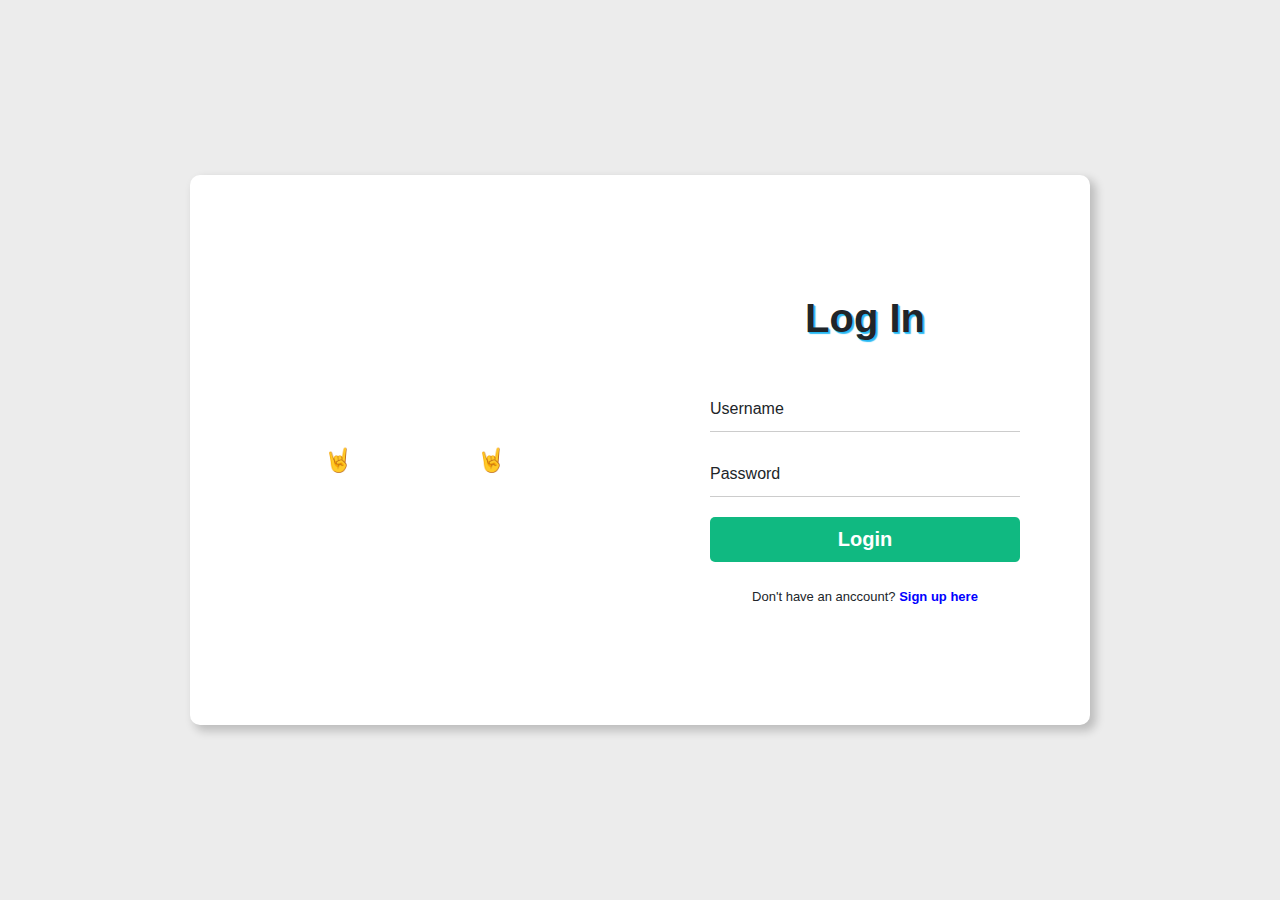
==== src/main/resources/templates/login.html @ ab3314fc "first commit" ====
<!DOCTYPE html>
<html lang="en">

<head>
    <meta charset="UTF-8">
    <meta http-equiv="X-UA-Compatible" content="IE=edge">
    <meta name="viewport" content="width=device-width, initial-scale=1.0">
    <title>GIC Café</title>
    <link rel="stylesheet" href="https://cdn.jsdelivr.net/npm/bootstrap@5.3.0-alpha2/dist/css/bootstrap.min.css">
    <style>
        * {
            font-family: 'Poppins', sans-serif;
        }

        .wrapper {
            background: #ececec;
            padding: 0 20px 0 20px;
        }

        .main {
            display: flex;
            justify-content: center;
            align-items: center;
            min-height: 100vh;
        }

        header h1 {
            font-weight: 700;
            text-transform: capitalize;
            text-shadow: 1px 1px 1px rgb(36, 183, 242), 2px 2px 1px rgb(57, 191, 245);
        }

        .row {
            width: 900px;
            height: 550px;
            border-radius: 10px;
            background: #fff;
            box-shadow: 5px 5px 10px 1px rgba(0, 0, 0, 0.2);
        }

        .side-image {
            background-image: url('https://img.freepik.com/premium-photo/aerial-top-view-various-coffee-latte-art-cappuccino-coffee-cup-wooden-table-generative-ai_106651-6897.jpg?ext=jpg');
            background-position: center;
            background-size: cover;
            background-repeat: no-repeat;
            position: relative;
            border-radius: 10px 0 0 10px;
        }

        img {
            width: 35px;
            position: absolute;
            top: 30px;
            left: 30px;
        }

        .web {
            font-weight: 700;
            text-decoration: underline;
        }

        .text {
            position: absolute;
            top: 50%;
            left: 50%;
            transform: translate(-50%, -50%);
        }

        .text p {
            color: #fff;
            font-size: 23px;
        }

        .right {
            display: flex;
            justify-content: center;
            align-items: center;
            position: relative;
        }

        .input-box {
            width: 330px;
            box-sizing: border-box;
        }

        .input-box header {
            font-weight: 700;
            text-align: center;
            margin-bottom: 45px;
        }

        .input-field {
            display: flex;
            flex-direction: column;
            position: relative;
            padding: 0 10px 0 10px;
        }

        .input {
            height: 45px;
            width: 100%;
            background: transparent;
            border: none;
            border-bottom: 1px solid rgba(0, 0, 0, 0.2);
            outline: none;
            margin-bottom: 20px;
            color: #40414a;
        }

        .input-box .input-field label {
            position: absolute;
            top: 10px;
            left: 10px;
            pointer-events: none;
            transition: .5s;
        }

        .input-field .input:focus~label {
            top: -10px;
            font-size: 13px;
        }

        .input-field .input:valid~label {
            top: -10px;
            font-size: 13px;
            color: #5d5076;
        }

        .input-field .input:focus,
        .input-field .input:valid {
            border-bottom: 1px solid #743ae1;
        }

        .submit {
            border: none;
            outline: none;
            height: 45px;
            color: white;
            font-weight: 700;
            font-size: 20px;
            background: #10b981;
            border-radius: 5px;
            transition: .4s;
        }

        .submit:hover {
            background: rgba(37, 95, 156, 0.9);
        }

        .signup {
            text-align: center;
            font-size: small;
            margin-top: 25px;
        }

        span a {
            text-decoration: none;
            font-weight: 700;
            color: blue;
            transition: .5s;
        }

        span a:hover {
            text-decoration: underline;
            color: #000;
        }

        @media only screen and (max-width: 768px) {
            .side-image {
                border-radius: 10px 10px 0 0;
            }

            img {
                width: 35px;
                position: absolute;
                top: 20px;
                left: 47%;
            }

            .text {
                display: none;
            }

            .row {
                max-width: 420px;
                width: 100%;
            }
        }
    </style>
</head>

<body>

    <div class="wrapper">
        <div class="container main">
            <div class="row">
                <div class="col-md-6 side-image">
                    <!-- Image -->
                    <div class="text">
                        <p>&ensp;&ensp;&nbsp; GIC Café<br>🤘 Order Now 🤘</p>
                    </div>
                </div>

                <div class="col-md-6 right">
                    <div class="input-box">
                        <header>
                            <h1>Log in</h1>
                        </header>

                        <form action="/tp16/task5" method="post">
                            <div class="input-field">

                                <input type="text" class="input" id="username" name="username" required autocomplete="off">
                                <label for="useranme" >Username</label>
                            </div>

                            <div class="input-field">
                                <input type="password" class="input" id="passwrod" name="password" required>
                                <label for="password">Password</label>
                            </div>

                            <div class="input-field">
                                <input type="submit" class="submit" id="submit" value="Login">
                            </div>

                            <div class="signup">
                                <span>Don't have an anccount?<a href="#"> Sign up here</a></span>
                            </div>
                        </form>
                    </div>
                </div>
            </div>
        </div>

</body>

</html>
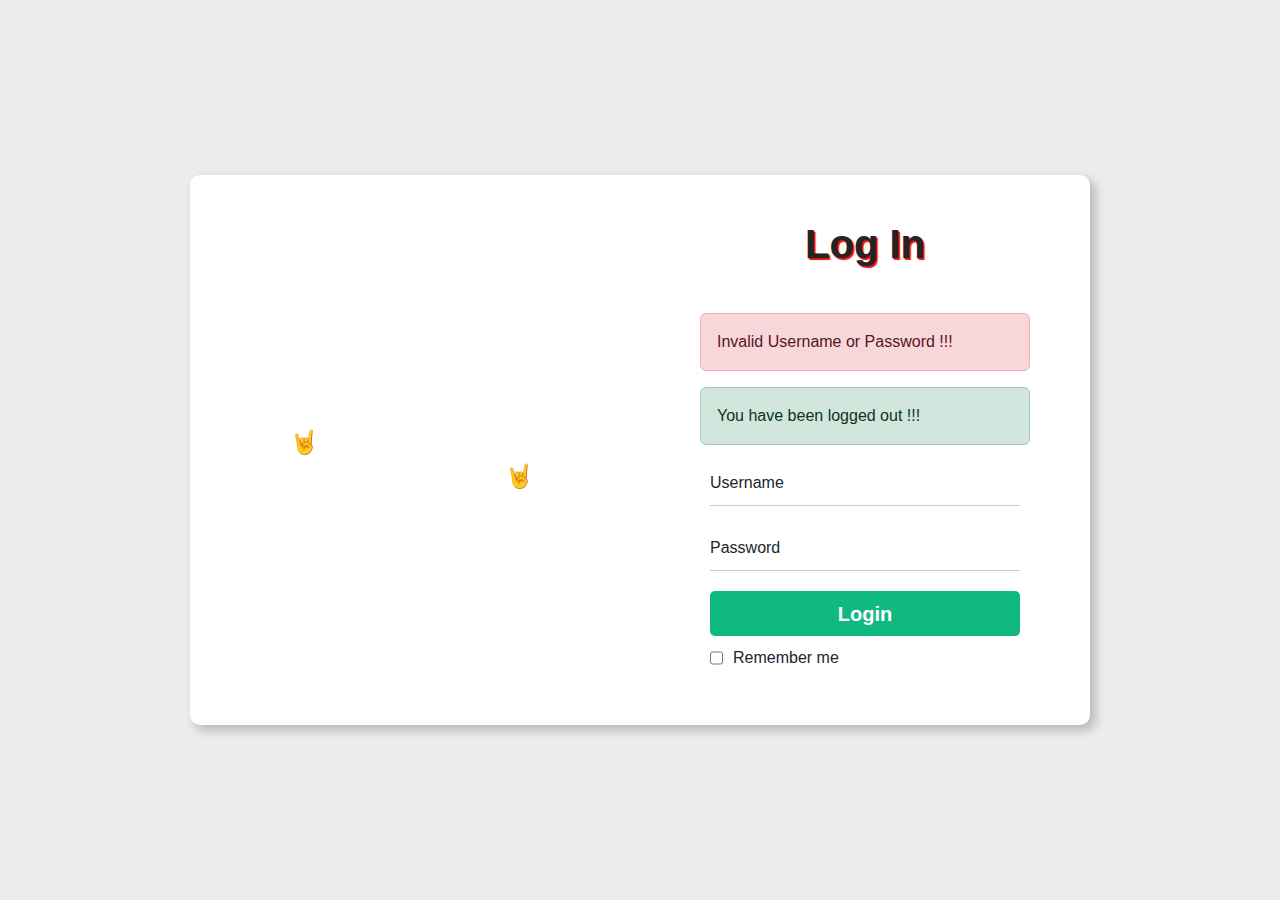
==== commit 4357b92b: "Another Committed" ====
--- a/src/main/resources/templates/login.html
+++ b/src/main/resources/templates/login.html
@@ -1,11 +1,11 @@
 <!DOCTYPE html>
-<html lang="en">
+<html lang="en" xmlns="http://www.w3.org/1999/xhtml" xmlns:th="http://www.thymeleaf.org">
 
 <head>
     <meta charset="UTF-8">
     <meta http-equiv="X-UA-Compatible" content="IE=edge">
     <meta name="viewport" content="width=device-width, initial-scale=1.0">
-    <title>GIC Café</title>
+    <title>Login</title>
     <link rel="stylesheet" href="https://cdn.jsdelivr.net/npm/bootstrap@5.3.0-alpha2/dist/css/bootstrap.min.css">
     <style>
         * {
@@ -27,7 +27,7 @@
         header h1 {
             font-weight: 700;
             text-transform: capitalize;
-            text-shadow: 1px 1px 1px rgb(36, 183, 242), 2px 2px 1px rgb(57, 191, 245);
+            text-shadow: 1px 1px 1px rgb(234, 13, 13), 2px 2px 1px rgb(229, 19, 19);
         }
 
         .row {
@@ -60,6 +60,7 @@
         }
 
         .text {
+            width: 250px;
             position: absolute;
             top: 50%;
             left: 50%;
@@ -186,6 +187,12 @@
                 width: 100%;
             }
         }
+
+        .remember{
+            display: flex;
+            padding: 10px;
+        }
+
     </style>
 </head>
 
@@ -197,7 +204,7 @@
                 <div class="col-md-6 side-image">
                     <!-- Image -->
                     <div class="text">
-                        <p>&ensp;&ensp;&nbsp; GIC Café<br>🤘 Order Now 🤘</p>
+                        <p>&ensp;&ensp;&nbsp;&nbsp;&nbsp;&nbsp;&nbsp; GIC Café<br>🤘 Make You Feel Refreshed Every day🤘</p>
                     </div>
                 </div>
 
@@ -207,30 +214,64 @@
                             <h1>Log in</h1>
                         </header>
 
-                        <form action="/tp16/task5" method="post">
+                        <div th:if="${param.error}">
+                            <div class="alert alert-danger">Invalid Username or Password !!!</div>
+                        </div>
+                        <div th:if="${param.logout}">
+                            <div class="alert alert-success">You have been logged out !!!</div>
+                        </div>
+
+                        <form method="post" th:action="@{/employee/login}">
                             <div class="input-field">
 
-                                <input type="text" class="input" id="username" name="username" required autocomplete="off">
-                                <label for="useranme" >Username</label>
+                                <input type="text" class="input" id="username" name="username" required
+                                    autocomplete="off">
+                                <label for="useranme">Username</label>
                             </div>
 
                             <div class="input-field">
-                                <input type="password" class="input" id="passwrod" name="password" required>
+                                <input type="password" class="input" id="password" name="password" required>
                                 <label for="password">Password</label>
                             </div>
 
                             <div class="input-field">
-                                <input type="submit" class="submit" id="submit" value="Login">
-                            </div>
-
-                            <div class="signup">
-                                <span>Don't have an anccount?<a href="#"> Sign up here</a></span>
-                            </div>
+                                <!-- <input type="submit" class="submit" id="submit" value="Login"> -->
+                                <button type="submit" class="submit" id="submit">Login</button>
+                            </div>
+
+                            <div class="remember">
+                                <input type="checkbox" id='check' />
+                                <label style="padding-left: 10px;" for='check'>Remember me</label>
+                            </div>
+
                         </form>
                     </div>
                 </div>
             </div>
         </div>
+        <script>
+            const set_username = document.getElementById('username')
+            const token = JSON.parse(localStorage.getItem("mytoken"))
+            set_username.value = token
+        </script>
+        <script>
+            document.querySelector('#update-form').addEventListener('submit', (e) => {
+                const check = document.getElementById('check')
+                if (check.checked) {
+                    const item_data = document.getElementById('username').value
+                    localStorage.setItem("mytoken", JSON.stringify(item_data))
+                } else {
+                    localStorage.removeItem("mytoken")
+                }
+            });
+        </script>
+        <script type="text/javascript">
+            window.onpageshow = function (event) {
+                if (event.persisted) {
+                    window.location.reload();
+                }
+            };
+        </script>
 
 </body>
 
